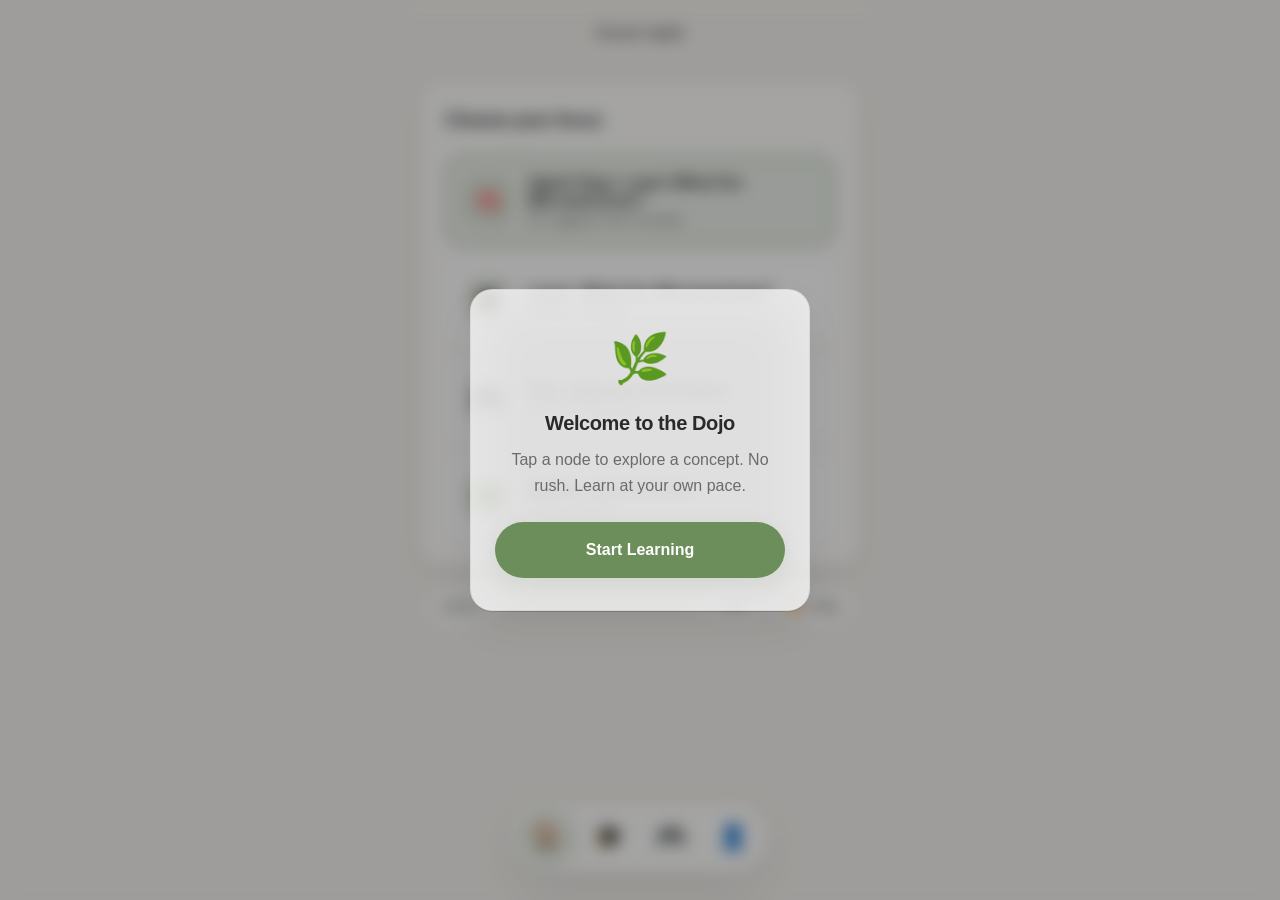
==== index.html @ 56d05c07 "feat: expand to 20 episodes with RL agent and phased UI - Add 11 new concepts (10-20): Event Sourcin" ====
<!DOCTYPE html>
<html lang="en">
<head>
  <meta charset="UTF-8">
  <meta name="viewport" content="width=device-width, initial-scale=1.0, maximum-scale=1.0, user-scalable=no">
  <meta name="theme-color" content="#6B8E5A">
  <meta name="apple-mobile-web-app-capable" content="yes">
  <meta name="apple-mobile-web-app-status-bar-style" content="default">
  <title>Microservices Dojo</title>
  <link rel="manifest" href="manifest.json">
  <link rel="apple-touch-icon" href="images/icon-192.png">
  <link rel="stylesheet" href="styles.css">
</head>
<body>
  <div class="app-shell">
    <div class="bg-layer"></div>

    <!-- CELEBRATION OVERLAY -->
    <div class="celebration-layer" id="celebrationLayer">
      <div class="bloom-ring"></div>
      <svg class="checkmark-svg" viewBox="0 0 100 100">
        <circle class="checkmark-circle" cx="50" cy="50" r="44" fill="none" stroke="var(--accent)" stroke-width="4"/>
        <path class="checkmark-path" d="M28 52 L42 66 L72 36" fill="none" stroke="var(--accent)" stroke-width="5" stroke-linecap="round" stroke-linejoin="round"/>
      </svg>
    </div>

    <!-- INSTALL BANNER -->
    <div class="install-banner hidden" id="installBanner">
      <span>Add to home screen for offline access</span>
      <button class="install-btn" onclick="installPWA()">Install</button>
      <button class="install-dismiss" onclick="dismissInstall()">✕</button>
    </div>

    <header class="app-header">
      <h1 id="greeting">Good morning</h1>
    </header>

    <!-- HOME -->
    <main class="app-main active" id="homeSection">
      <div class="center-card glass-card" style="margin-top: 1rem;">
        <h2 class="card-heading">Choose your focus</h2>
        <div class="mission-list" id="homeMissions">
          <!-- populated by renderHome() -->
        </div>
      </div>
      <div class="home-stats">
        <span class="stat-pill" id="homeLevel">Level 1</span>
        <div class="xp-bar-thin">
          <div class="xp-fill" id="homeXpFill" style="width:0%"></div>
        </div>
        <span class="stat-pill" id="homeXpText">0 XP</span>
        <span class="stat-pill" id="homeStreak"></span>
      </div>
    </main>

    <!-- LEARN -->
    <main class="app-main" id="learnSection">
      <h2 class="section-title">Your Journey</h2>
      <input type="text" class="search-input" id="conceptSearch" placeholder="Search concepts..." oninput="filterSkillPath(this.value)">
      <div id="skillPathPhases"></div>
      <div class="cozy-hint" id="learnHint">Tap a node to explore. No rush.</div>
    </main>

    <!-- PLAY -->
    <main class="app-main" id="playSection">
      <h2 class="section-title">Challenges</h2>
      <div class="progress-card glass-card" id="challengeProgress"></div>
      <div class="challenge-list" id="challengeList"></div>
    </main>

    <!-- FLOATING DOCK -->
    <nav class="floating-dock" id="floatingDock" aria-label="Navigation">
      <button class="dock-item active" data-section="home" aria-label="Home">
        <span class="dock-icon">🏠</span>
      </button>
      <button class="dock-item" data-section="learn" aria-label="Learn">
        <span class="dock-icon">🎓</span>
      </button>
      <button class="dock-item" data-section="play" aria-label="Play">
        <span class="dock-icon">🎮</span>
      </button>
      <button class="dock-item" data-section="profile" aria-label="Profile">
        <span class="dock-icon">👤</span>
      </button>
    </nav>

    <!-- MODAL OVERLAY -->
    <div class="modal-overlay" id="modalOverlay"></div>

    <!-- PROFILE MODAL -->
    <div class="modal profile-modal" id="profileModal">
      <div class="modal-handle"></div>
      <div class="modal-body">
        <div class="profile-header">
          <div class="level-circle" id="profileLevel">1</div>
          <div class="level-label">Apprentice</div>
          <button class="info-btn" onclick="toggleBuildInfo()" aria-label="Build info">?</button>
        </div>
        <div class="build-info hidden" id="buildInfo">
          <div class="build-row"><span>Build</span><span id="buildSha">—</span></div>
          <div class="build-row"><span>Updated</span><span id="buildDate">—</span></div>
          <button class="build-refresh" onclick="fetchBuildInfo(true)">↻ Refresh</button>
        </div>
        <div class="xp-block">
          <div class="xp-header">
            <span>Next level</span>
            <span id="profileXpText">0 / 500 XP</span>
          </div>
          <div class="xp-bar">
            <div class="xp-fill" id="profileXpFill" style="width:0%"></div>
          </div>
        </div>
        <div class="badges-grid" id="profileBadges"></div>
        <div class="stats-card glass-card" id="statsCard"></div>
        <button class="btn btn-primary" onclick="openReflection()">🌿 Reflect</button>
        <div class="settings-block">
          <button class="setting-row" onclick="toggleTheme()">
            <span>Theme</span>
            <span class="setting-value" id="themeLabel">Auto</span>
          </button>
          <button class="setting-row" onclick="toggleSound()">
            <span>Sound</span>
            <span class="setting-value" id="soundLabel">Off</span>
          </button>
          <button class="setting-row" onclick="toggleNotifications()">
            <span>Reminders</span>
            <span class="setting-value" id="notifLabel">Off</span>
          </button>
          <button class="setting-row" onclick="exportData()">
            <span>Export Data</span>
            <span class="setting-value">↗</span>
          </button>
          <label class="setting-row" style="position:relative;cursor:pointer;">
            <span>Import Data</span>
            <span class="setting-value">↩</span>
            <input type="file" id="importFile" accept=".json" style="position:absolute;inset:0;opacity:0;cursor:pointer;" onchange="importData(this)">
          </label>
          <button class="setting-row" onclick="exportReflections()">
            <span>Export Journal</span>
            <span class="setting-value">📝</span>
          </button>
          <button class="setting-row" onclick="updateApp()">
            <span>Update App</span>
            <span class="setting-value" id="updateLabel">↻</span>
          </button>
          <button class="setting-row danger" onclick="resetData()">
            <span>Reset Progress</span>
            <span class="setting-value">↺</span>
          </button>
        </div>
        <div style="margin-top:1.25rem;">
          <div style="font-size:0.8125rem;font-weight:700;color:var(--text-dim);text-transform:uppercase;letter-spacing:0.06em;margin-bottom:0.625rem;">Bookmarks</div>
          <div id="profileBookmarks"></div>
        </div>
        <div style="margin-top:1.25rem;">
          <div style="font-size:0.8125rem;font-weight:700;color:var(--text-dim);text-transform:uppercase;letter-spacing:0.06em;margin-bottom:0.625rem;">Journal</div>
          <div id="profileReflections"></div>
        </div>
      </div>
      <div class="modal-footer">
        <button class="btn btn-secondary" onclick="closeModal()">Done</button>
      </div>
    </div>

    <!-- CONCEPT MODAL -->
    <div class="modal concept-modal" id="conceptModal">
      <div class="modal-handle"></div>
      <div class="modal-body" id="conceptBody"></div>
      <div class="modal-footer" id="conceptFooter">
        <button class="btn btn-secondary" onclick="closeModal()">Dismiss</button>
      </div>
    </div>

    <!-- QUIZ MODAL -->
    <div class="modal quiz-modal" id="quizModal">
      <div class="modal-handle"></div>
      <div class="modal-body" id="quizBody"></div>
      <div class="modal-footer" id="quizFooter">
        <button class="btn btn-secondary" onclick="closeModal()">Dismiss</button>
      </div>
    </div>

    <!-- RESOURCES MODAL -->
    <div class="modal resources-modal" id="resourcesModal">
      <div class="modal-handle"></div>
      <div class="modal-body" id="resourcesBody"></div>
      <div class="modal-footer">
        <button class="btn btn-secondary" onclick="closeModal()">Done</button>
      </div>
    </div>

    <!-- CHALLENGE MODAL -->
    <div class="modal challenge-modal" id="challengeModal">
      <div class="modal-handle"></div>
      <div class="modal-body" id="challengeBody"></div>
      <div class="modal-footer" id="challengeFooter">
        <button class="btn btn-secondary" onclick="closeModal()">Dismiss</button>
      </div>
    </div>

    <!-- REFLECTION MODAL -->
    <div class="modal reflection-modal" id="reflectionModal">
      <div class="modal-handle"></div>
      <div class="modal-body">
        <h3 class="modal-title">How do you feel?</h3>
        <div class="mood-row">
          <button class="mood-btn" data-mood="calm" onclick="pickMood('calm')">😌</button>
          <button class="mood-btn" data-mood="okay" onclick="pickMood('okay')">😐</button>
          <button class="mood-btn" data-mood="tired" onclick="pickMood('tired')">😮‍💨</button>
        </div>
        <h3 class="modal-title" style="margin-top:1.5rem">Pick a prompt</h3>
        <div class="prompt-list">
          <button class="prompt-card" onclick="pickPrompt(0)">I learned...</button>
          <button class="prompt-card" onclick="pickPrompt(1)">I'm stuck on...</button>
          <button class="prompt-card" onclick="pickPrompt(2)">I want to try...</button>
        </div>
        <div class="reflection-input hidden" id="reflectionInputArea">
          <div class="prompt-label" id="reflectionPromptLabel">I learned...</div>
          <textarea class="form-textarea" id="reflectionText" placeholder="Start typing..."></textarea>
        </div>
      </div>
      <div class="modal-footer">
        <button class="btn btn-primary" onclick="saveReflection()">Save</button>
        <button class="btn btn-secondary" onclick="closeModal()">Close</button>
      </div>
    </div>

    <!-- ONBOARDING OVERLAY -->
    <div class="onboarding-overlay hidden" id="onboardingOverlay">
      <div class="onboarding-card">
        <div class="onboarding-emoji">🌿</div>
        <h2 class="onboarding-title">Welcome to the Dojo</h2>
        <p class="onboarding-text">Tap a node to explore a concept. No rush. Learn at your own pace.</p>
        <button class="btn btn-primary" onclick="dismissOnboarding()">Start Learning</button>
      </div>
    </div>

    <div id="toastContainer"></div>
  </div>

  <script src="app.js"></script>
</body>
</html>
---- styles.css ----
/* ============================================
   MICROSERVICES DOJO — Cozy Glass System
   Dark · Light · Calm · Thumb-friendly
   ============================================ */

:root {
  --radius-sm: 10px;
  --radius-md: 14px;
  --radius-lg: 18px;
  --radius-xl: 22px;
  --radius-pill: 100px;

  --space-xs: 0.25rem;
  --space-sm: 0.5rem;
  --space-md: 1rem;
  --space-lg: 1.5rem;
  --space-xl: 2rem;

  /* Light Mode */
  --bg-deep: #F5F2EE;
  --bg-glass: rgba(255,255,255,0.78);
  --border-glass: rgba(0,0,0,0.06);
  --text: #2A2A2A;
  --text-dim: #6B6B6B;
  --text-tertiary: #A0A0A0;
  --text-inverse: #FFFFFF;
  --accent: #6B8E5A;
  --accent-glow: rgba(107,142,90,0.14);
  --accent-light: #8CAB7A;
  --success: #5A9A7A;
  --error: #C2706A;
  --warning: #C9A35A;
  --info: #5A8A9A;
  --code-bg: #F0EDE8;
  --code-text: #2A2A2A;

  --shadow-sm: 0 2px 8px rgba(0,0,0,0.04);
  --shadow-md: 0 8px 24px rgba(0,0,0,0.06);
  --shadow-lg: 0 16px 48px rgba(0,0,0,0.08);
  --shadow-accent: 0 4px 20px rgba(107,142,90,0.12);
}

body.dark {
  --bg-deep: #12141A;
  --bg-glass: rgba(28,32,40,0.78);
  --border-glass: rgba(255,255,255,0.08);
  --text: #E8E6E3;
  --text-dim: #8A8F9A;
  --text-tertiary: #4A4F5A;
  --text-inverse: #12141A;
  --accent: #8CAB7A;
  --accent-glow: rgba(140,171,122,0.14);
  --accent-light: #A5C494;
  --success: #7AB89A;
  --error: #D48882;
  --warning: #D4B872;
  --info: #7A9AA8;
  --code-bg: #1A1C22;
  --code-text: #C8CCD4;

  --shadow-sm: 0 2px 8px rgba(0,0,0,0.25);
  --shadow-md: 0 8px 24px rgba(0,0,0,0.35);
  --shadow-lg: 0 16px 48px rgba(0,0,0,0.45);
  --shadow-accent: 0 4px 20px rgba(140,171,122,0.10);
}

/* ============================================
   RESET & BASE
   ============================================ */
* {
  margin: 0;
  padding: 0;
  box-sizing: border-box;
  -webkit-tap-highlight-color: transparent;
}

html, body {
  font-family: -apple-system, BlinkMacSystemFont, 'Segoe UI', Roboto, 'Helvetica Neue', sans-serif;
  background: var(--bg-deep);
  color: var(--text);
  font-size: 16px;
  line-height: 1.55;
  min-height: 100vh;
  -webkit-font-smoothing: antialiased;
  overflow-x: hidden;
}

/* ============================================
   BACKGROUND
   ============================================ */
.bg-layer {
  position: fixed;
  inset: 0;
  z-index: -1;
  background: var(--bg-deep);
}

.bg-layer::before {
  content: '';
  position: absolute;
  inset: 0;
  background:
    radial-gradient(ellipse at 20% 10%, var(--accent-glow) 0%, transparent 55%),
    radial-gradient(ellipse at 80% 90%, rgba(90,110,160,0.04) 0%, transparent 50%);
}

/* ============================================
   APP SHELL
   ============================================ */
.app-shell {
  position: relative;
  min-height: 100vh;
  max-width: 480px;
  margin: 0 auto;
}

/* ============================================
   HEADER
   ============================================ */
.app-header {
  position: sticky;
  top: 0;
  z-index: 50;
  padding: 1.25rem;
  text-align: center;
  background: linear-gradient(to bottom, var(--bg-deep), transparent);
  pointer-events: none;
}

.app-header h1 {
  font-size: 1.0625rem;
  font-weight: 700;
  color: var(--text-dim);
  letter-spacing: -0.01em;
}

/* ============================================
   SECTIONS
   ============================================ */
.app-main {
  display: none;
  padding: 0 1.25rem 120px;
}

.app-main.active {
  display: block;
  animation: fadeIn 0.2s ease;
}

@keyframes fadeIn {
  from { opacity: 0; transform: translateY(4px); }
  to   { opacity: 1; transform: translateY(0); }
}

.section-title {
  font-size: 1.25rem;
  font-weight: 800;
  margin-bottom: 1.25rem;
  color: var(--text);
  letter-spacing: -0.02em;
}

.cozy-hint {
  text-align: center;
  color: var(--text-dim);
  font-size: 0.9375rem;
  margin-top: 1.5rem;
  padding: 1.25rem;
  background: var(--bg-glass);
  backdrop-filter: blur(12px);
  border: 1px solid var(--border-glass);
  border-radius: var(--radius-xl);
}

/* ============================================
   GLASS CARDS
   ============================================ */
.glass-card {
  background: var(--bg-glass);
  backdrop-filter: blur(24px);
  -webkit-backdrop-filter: blur(24px);
  border: 1px solid var(--border-glass);
  border-radius: var(--radius-xl);
  box-shadow: var(--shadow-md);
  padding: 1.5rem;
}

.card-heading {
  font-size: 1.125rem;
  font-weight: 800;
  margin-bottom: 1.25rem;
  color: var(--text);
  letter-spacing: -0.02em;
}

/* ============================================
   HOME
   ============================================ */
.center-card {
  max-width: 100%;
}

.mission-list {
  display: flex;
  flex-direction: column;
  gap: 0.75rem;
}

.mission-card {
  display: flex;
  align-items: center;
  gap: 1rem;
  width: 100%;
  padding: 1.125rem;
  border-radius: var(--radius-lg);
  border: 1px solid var(--border-glass);
  background: var(--bg-glass);
  backdrop-filter: blur(12px);
  cursor: pointer;
  text-align: left;
  color: inherit;
  font-family: inherit;
  font-size: inherit;
  transition: all 0.2s ease;
}

.mission-card:active {
  transform: scale(0.98);
  border-color: var(--accent);
  background: var(--accent-glow);
}

.mission-icon {
  width: 48px;
  height: 48px;
  border-radius: var(--radius-md);
  background: var(--accent-glow);
  display: flex;
  align-items: center;
  justify-content: center;
  font-size: 1.5rem;
  flex-shrink: 0;
}

.mission-title {
  font-weight: 700;
  font-size: 1rem;
  margin-bottom: 0.125rem;
}

.mission-meta {
  font-size: 0.8125rem;
  color: var(--text-dim);
  font-weight: 500;
}

.home-stats {
  display: flex;
  align-items: center;
  gap: 0.75rem;
  margin-top: 1.5rem;
  padding: 0 0.5rem;
}

.stat-pill {
  font-size: 0.8125rem;
  font-weight: 700;
  color: var(--text-dim);
  background: var(--bg-glass);
  backdrop-filter: blur(12px);
  border: 1px solid var(--border-glass);
  padding: 0.375rem 0.75rem;
  border-radius: var(--radius-pill);
  white-space: nowrap;
}

.xp-bar-thin {
  flex: 1;
  height: 6px;
  background: var(--border-glass);
  border-radius: var(--radius-pill);
  overflow: hidden;
}

.xp-fill {
  height: 100%;
  background: linear-gradient(90deg, var(--accent), var(--accent-light));
  border-radius: var(--radius-pill);
  transition: width 0.6s cubic-bezier(0.22, 1, 0.36, 1);
}

/* ============================================
   SKILL PATH
   ============================================ */
.skill-path {
  display: flex;
  align-items: center;
  gap: 0;
  overflow-x: auto;
  padding: 0.5rem 0.25rem 1.5rem;
  scroll-snap-type: x mandatory;
  -webkit-overflow-scrolling: touch;
  scrollbar-width: none;
}

.skill-path::-webkit-scrollbar { display: none; }

.skill-node {
  flex-shrink: 0;
  display: flex;
  flex-direction: column;
  align-items: center;
  gap: 0.375rem;
  scroll-snap-align: center;
  padding: 0.25rem;
  background: transparent;
  border: none;
  color: inherit;
  font-family: inherit;
  cursor: pointer;
  opacity: 0.35;
  transition: opacity 0.3s ease;
}

.skill-node:disabled { cursor: default; }

.node-done { opacity: 1; }
.node-current { opacity: 1; }

.node-circle {
  width: 52px;
  height: 52px;
  border-radius: 50%;
  display: flex;
  align-items: center;
  justify-content: center;
  font-size: 1.25rem;
  background: var(--bg-glass);
  border: 2px solid var(--border-glass);
  transition: all 0.3s ease;
}

.node-current .node-circle {
  border-color: var(--accent);
  box-shadow: 0 0 0 4px var(--accent-glow), var(--shadow-accent);
}

.node-done .node-circle {
  background: var(--accent);
  border-color: var(--accent);
  color: var(--text-inverse);
}

.node-name {
  font-size: 0.6875rem;
  font-weight: 700;
  color: var(--text-dim);
  text-align: center;
  max-width: 60px;
  line-height: 1.2;
}

.connector {
  width: 18px;
  height: 2px;
  background: var(--border-glass);
  flex-shrink: 0;
  transition: background 0.3s ease;
}

.connector.done { background: var(--accent); }

/* ============================================
   CHALLENGE LIST
   ============================================ */
.challenge-list {
  display: flex;
  flex-direction: column;
  gap: 0.875rem;
}

.challenge-card {
  width: 100%;
  padding: 1.25rem;
  background: var(--bg-glass);
  backdrop-filter: blur(20px);
  border: 1px solid var(--border-glass);
  border-radius: var(--radius-xl);
  text-align: left;
  color: inherit;
  font-family: inherit;
  font-size: inherit;
  cursor: pointer;
  transition: all 0.2s ease;
}

.challenge-card:active {
  transform: scale(0.98);
  border-color: var(--accent);
}

.challenge-difficulty {
  display: inline-flex;
  align-items: center;
  gap: 0.375rem;
  font-size: 0.75rem;
  font-weight: 700;
  text-transform: uppercase;
  letter-spacing: 0.06em;
  margin-bottom: 0.5rem;
}

.difficulty-easy { color: var(--success); }
.difficulty-medium { color: var(--warning); }
.difficulty-hard { color: var(--error); }

.challenge-title {
  font-size: 1.0625rem;
  font-weight: 800;
  margin-bottom: 0.375rem;
  letter-spacing: -0.01em;
}

.challenge-desc {
  font-size: 0.9375rem;
  color: var(--text-dim);
  line-height: 1.5;
}

/* ============================================
   FLOATING DOCK
   ============================================ */
.floating-dock {
  position: fixed;
  bottom: 28px;
  left: 50%;
  transform: translateX(-50%);
  display: flex;
  gap: 0.375rem;
  background: var(--bg-glass);
  backdrop-filter: blur(24px);
  -webkit-backdrop-filter: blur(24px);
  border: 1px solid var(--border-glass);
  border-radius: var(--radius-pill);
  padding: 0.375rem;
  box-shadow: var(--shadow-lg);
  z-index: 100;
}

.dock-item {
  width: 56px;
  height: 56px;
  border-radius: 50%;
  display: flex;
  align-items: center;
  justify-content: center;
  background: transparent;
  border: none;
  color: var(--text-tertiary);
  cursor: pointer;
  transition: all 0.25s cubic-bezier(0.22, 1, 0.36, 1);
}

.dock-icon { font-size: 1.5rem; }

.dock-item:active { transform: scale(0.88); }

.dock-item.active {
  background: var(--accent-glow);
  color: var(--accent);
  box-shadow: var(--shadow-accent);
}

/* ============================================
   MODALS
   ============================================ */
.modal-overlay {
  position: fixed;
  inset: 0;
  background: rgba(0,0,0,0.28);
  backdrop-filter: blur(6px);
  -webkit-backdrop-filter: blur(6px);
  z-index: 200;
  opacity: 0;
  pointer-events: none;
  transition: opacity 0.25s ease;
}

.modal-overlay.open {
  opacity: 1;
  pointer-events: auto;
}

.modal {
  position: fixed;
  top: 50%;
  left: 50%;
  transform: translate(-50%, -50%) scale(0.96);
  width: calc(100% - 2.5rem);
  max-width: 420px;
  max-height: 88vh;
  background: var(--bg-glass);
  backdrop-filter: blur(32px);
  -webkit-backdrop-filter: blur(32px);
  border: 1px solid var(--border-glass);
  border-radius: var(--radius-xl);
  box-shadow: var(--shadow-lg);
  z-index: 210;
  opacity: 0;
  pointer-events: none;
  transition: all 0.3s cubic-bezier(0.22, 1, 0.36, 1);
  display: flex;
  flex-direction: column;
  overflow: hidden;
}

.modal.open {
  opacity: 1;
  pointer-events: auto;
  transform: translate(-50%, -50%) scale(1);
}

.modal-handle {
  width: 36px;
  height: 4px;
  background: var(--text-tertiary);
  border-radius: 2px;
  margin: 0.625rem auto;
  opacity: 0.45;
  flex-shrink: 0;
}

.modal-body {
  overflow-y: auto;
  padding: 0.5rem 1.25rem 1rem;
  flex: 1;
  -webkit-overflow-scrolling: touch;
}

.modal-footer {
  padding: 0.75rem 1.25rem 1.25rem;
  border-top: 1px solid var(--border-glass);
  display: flex;
  flex-direction: column;
  gap: 0.5rem;
}

.modal-title {
  font-size: 1.0625rem;
  font-weight: 800;
  text-align: center;
  color: var(--text);
  margin-bottom: 0.5rem;
}

/* ============================================
   PROFILE MODAL
   ============================================ */
.profile-header {
  text-align: center;
  margin-bottom: 1.25rem;
}

.level-circle {
  width: 76px;
  height: 76px;
  border-radius: 50%;
  background: var(--accent-glow);
  border: 2px solid var(--accent);
  display: flex;
  align-items: center;
  justify-content: center;
  font-size: 1.75rem;
  font-weight: 800;
  color: var(--accent);
  margin: 0 auto 0.375rem;
}

.level-label {
  font-size: 0.875rem;
  font-weight: 600;
  color: var(--text-dim);
}

.xp-block { margin-bottom: 1.25rem; }

.xp-header {
  display: flex;
  justify-content: space-between;
  font-size: 0.8125rem;
  font-weight: 700;
  color: var(--text-dim);
  margin-bottom: 0.375rem;
}

.xp-bar {
  width: 100%;
  height: 10px;
  background: var(--border-glass);
  border-radius: var(--radius-pill);
  overflow: hidden;
}

.badges-grid {
  display: grid;
  grid-template-columns: repeat(4, 1fr);
  gap: 0.875rem;
  margin-bottom: 1.25rem;
}

.badge-cell {
  display: flex;
  flex-direction: column;
  align-items: center;
  text-align: center;
  opacity: 0.35;
  transition: opacity 0.3s ease;
}

.badge-cell.earned { opacity: 1; }

.badge-icon {
  width: 48px;
  height: 48px;
  border-radius: var(--radius-md);
  background: var(--bg-glass);
  border: 1px solid var(--border-glass);
  display: flex;
  align-items: center;
  justify-content: center;
  font-size: 1.25rem;
  margin-bottom: 0.375rem;
}

.badge-cell.earned .badge-icon {
  background: var(--accent-glow);
  border-color: var(--accent);
}

.badge-name {
  font-size: 0.6875rem;
  font-weight: 700;
  color: var(--text-dim);
  line-height: 1.2;
}

.settings-block { margin-top: 1rem; }

.setting-row {
  display: flex;
  justify-content: space-between;
  align-items: center;
  width: 100%;
  padding: 0.875rem 1rem;
  background: transparent;
  border: 1px solid var(--border-glass);
  border-radius: var(--radius-lg);
  margin-bottom: 0.625rem;
  font-size: 0.9375rem;
  font-weight: 600;
  color: var(--text);
  font-family: inherit;
  cursor: pointer;
  transition: all 0.15s ease;
}

.setting-row:active {
  background: var(--accent-glow);
}

.setting-row.danger { color: var(--error); }

.setting-value {
  color: var(--text-dim);
  font-weight: 700;
}

/* ============================================
   CONCEPT & CHALLENGE MODAL CONTENT
   ============================================ */
.concept-number {
  display: inline-flex;
  align-items: center;
  justify-content: center;
  width: 32px;
  height: 32px;
  background: var(--accent-glow);
  color: var(--accent);
  border-radius: var(--radius-md);
  font-size: 0.875rem;
  font-weight: 800;
  margin-bottom: 0.75rem;
}

.concept-title, .challenge-title {
  font-size: 1.125rem;
  font-weight: 800;
  margin-bottom: 0.75rem;
  letter-spacing: -0.02em;
}

.cozy-text {
  font-size: 1rem;
  color: var(--text-dim);
  line-height: 1.65;
  margin-bottom: 1rem;
}

.diagram-box {
  background: var(--bg-glass);
  backdrop-filter: blur(12px);
  border: 1px solid var(--border-glass);
  border-radius: var(--radius-lg);
  padding: 1rem;
  margin-bottom: 1rem;
}

.quiz-question {
  font-weight: 700;
  font-size: 1rem;
  margin-bottom: 1rem;
  color: var(--text);
}

.quiz-option {
  width: 100%;
  padding: 1rem;
  margin-bottom: 0.625rem;
  background: var(--bg-glass);
  border: 2px solid var(--border-glass);
  border-radius: var(--radius-lg);
  text-align: left;
  font-size: 0.9375rem;
  color: var(--text);
  font-family: inherit;
  cursor: pointer;
  transition: all 0.15s ease;
}

.quiz-option:active {
  border-color: var(--accent);
  background: var(--accent-glow);
}

.quiz-option.correct {
  border-color: var(--success);
  background: rgba(90,154,122,0.10);
}

.quiz-option.wrong {
  border-color: var(--error);
  background: rgba(194,112,106,0.10);
}

.code-toggle {
  width: 100%;
  padding: 0.75rem;
  background: var(--bg-glass);
  border: 1px solid var(--border-glass);
  border-radius: var(--radius-pill);
  color: var(--text-dim);
  font-size: 0.875rem;
  font-weight: 700;
  font-family: inherit;
  cursor: pointer;
  margin: 0.75rem 0;
  transition: all 0.2s ease;
}

.code-toggle:active {
  background: var(--accent-glow);
  color: var(--accent);
}

.code-block {
  display: none;
  background: var(--code-bg);
  color: var(--code-text);
  border-radius: var(--radius-lg);
  padding: 1rem;
  font-family: 'SF Mono', Monaco, 'Cascadia Code', monospace;
  font-size: 0.8125rem;
  line-height: 1.6;
  overflow-x: auto;
  margin-bottom: 1rem;
}

.code-block.visible { display: block; }

/* ============================================
   REFLECTION MODAL
   ============================================ */
.mood-row {
  display: flex;
  justify-content: center;
  gap: 1rem;
  margin: 0.75rem 0 1rem;
}

.mood-btn {
  width: 64px;
  height: 64px;
  border-radius: 50%;
  border: 2px solid var(--border-glass);
  background: var(--bg-glass);
  font-size: 1.75rem;
  cursor: pointer;
  transition: all 0.2s ease;
}

.mood-btn:active { transform: scale(0.92); }

.mood-btn.selected {
  border-color: var(--accent);
  background: var(--accent-glow);
  transform: scale(1.06);
}

.prompt-list {
  display: flex;
  flex-direction: column;
  gap: 0.625rem;
  margin-bottom: 1rem;
}

.prompt-card {
  width: 100%;
  padding: 0.875rem 1rem;
  background: var(--bg-glass);
  border: 1px solid var(--border-glass);
  border-radius: var(--radius-lg);
  font-size: 0.9375rem;
  font-weight: 700;
  color: var(--text);
  font-family: inherit;
  cursor: pointer;
  text-align: left;
  transition: all 0.15s ease;
}

.prompt-card:active,
.prompt-card.selected {
  border-color: var(--accent);
  background: var(--accent-glow);
}

.prompt-label {
  font-size: 0.8125rem;
  font-weight: 700;
  color: var(--accent);
  text-transform: uppercase;
  letter-spacing: 0.06em;
  margin-bottom: 0.5rem;
}

.form-textarea {
  width: 100%;
  min-height: 120px;
  padding: 1rem;
  border-radius: var(--radius-lg);
  border: 2px solid var(--border-glass);
  background: var(--bg-deep);
  color: var(--text);
  font-size: 1rem;
  font-family: inherit;
  line-height: 1.6;
  resize: vertical;
  transition: all 0.15s ease;
}

.form-textarea:focus {
  outline: none;
  border-color: var(--accent);
  box-shadow: 0 0 0 4px var(--accent-glow);
}

/* ============================================
   BUTTONS
   ============================================ */
.btn {
  display: inline-flex;
  align-items: center;
  justify-content: center;
  min-height: 56px;
  padding: 0 1.5rem;
  border-radius: var(--radius-pill);
  border: none;
  font-size: 1rem;
  font-weight: 700;
  cursor: pointer;
  transition: all 0.2s cubic-bezier(0.22, 1, 0.36, 1);
  width: 100%;
  text-decoration: none;
  color: inherit;
  font-family: inherit;
}

.btn:active { transform: scale(0.97); }

.btn-primary {
  background: var(--accent);
  color: var(--text-inverse);
  box-shadow: var(--shadow-accent);
}

.btn-primary:active { background: var(--accent-light); }

.btn-secondary {
  background: var(--bg-glass);
  color: var(--text);
  border: 1px solid var(--border-glass);
  backdrop-filter: blur(12px);
}

.btn-secondary:active { background: var(--accent-glow); }

.btn-small {
  min-height: 36px;
  padding: 0 0.875rem;
  font-size: 0.875rem;
  width: auto;
}

/* ============================================
    TOASTS
    ============================================ */
.toast {
  position: fixed;
  bottom: 108px;
  left: 50%;
  transform: translateX(-50%) translateY(12px);
  padding: 0.875rem 1.5rem;
  background: var(--bg-glass);
  backdrop-filter: blur(20px);
  -webkit-backdrop-filter: blur(20px);
  border: 1px solid var(--border-glass);
  border-radius: var(--radius-pill);
  color: var(--text);
  font-size: 0.875rem;
  font-weight: 700;
  box-shadow: var(--shadow-lg);
  z-index: 300;
  opacity: 0;
  pointer-events: none;
  transition: all 0.35s cubic-bezier(0.22, 1, 0.36, 1);
  white-space: nowrap;
}

.toast.show {
  opacity: 1;
  transform: translateX(-50%) translateY(0);
}

/* ============================================
    CELEBRATION
    ============================================ */
.celebration-layer {
  position: fixed;
  inset: 0;
  z-index: 250;
  display: flex;
  align-items: center;
  justify-content: center;
  pointer-events: none;
  opacity: 0;
}

.celebration-layer.active {
  opacity: 1;
  animation: celebrationFade 1.4s ease forwards;
}

@keyframes celebrationFade {
  0%   { opacity: 0; }
  15%  { opacity: 1; }
  70%  { opacity: 1; }
  100% { opacity: 0; }
}

.bloom-ring {
  position: absolute;
  width: 120px;
  height: 120px;
  border-radius: 50%;
  background: radial-gradient(circle, var(--accent-glow) 0%, transparent 70%);
  transform: scale(0.5);
  opacity: 0;
}

.celebration-layer.active .bloom-ring {
  animation: bloomExpand 1.2s cubic-bezier(0.22, 1, 0.36, 1) forwards;
}

@keyframes bloomExpand {
  0%   { transform: scale(0.5); opacity: 0; }
  30%  { transform: scale(1.8); opacity: 0.6; }
  100% { transform: scale(3.5); opacity: 0; }
}

.checkmark-svg {
  width: 80px;
  height: 80px;
  position: relative;
  z-index: 2;
}

.checkmark-circle {
  stroke-dasharray: 276;
  stroke-dashoffset: 276;
}

.celebration-layer.active .checkmark-circle {
  animation: drawCircle 0.5s ease 0.15s forwards;
}

@keyframes drawCircle {
  to { stroke-dashoffset: 0; }
}

.checkmark-path {
  stroke-dasharray: 60;
  stroke-dashoffset: 60;
}

.celebration-layer.active .checkmark-path {
  animation: drawPath 0.4s ease 0.45s forwards;
}

@keyframes drawPath {
  to { stroke-dashoffset: 0; }
}

/* ============================================
    RESOURCES
    ============================================ */
.resource-list {
  display: flex;
  flex-direction: column;
  gap: 0.625rem;
}

.resource-item {
  display: flex;
  align-items: center;
  gap: 0.875rem;
  padding: 0.875rem 1rem;
  background: var(--bg-glass);
  border: 1px solid var(--border-glass);
  border-radius: var(--radius-lg);
  text-decoration: none;
  color: inherit;
  transition: all 0.15s ease;
}

.resource-item:active {
  border-color: var(--accent);
  background: var(--accent-glow);
  transform: scale(0.98);
}

.resource-icon {
  width: 40px;
  height: 40px;
  border-radius: var(--radius-md);
  background: var(--accent-glow);
  display: flex;
  align-items: center;
  justify-content: center;
  font-size: 1.25rem;
  flex-shrink: 0;
}

.resource-info {
  flex: 1;
  min-width: 0;
}

.resource-title {
  font-weight: 700;
  font-size: 0.9375rem;
  margin-bottom: 0.125rem;
  white-space: nowrap;
  overflow: hidden;
  text-overflow: ellipsis;
}

.resource-type {
  font-size: 0.8125rem;
  color: var(--text-dim);
  text-transform: capitalize;
}

.resource-arrow {
  font-size: 1.125rem;
  color: var(--text-dim);
}

/* ============================================
    BOOKMARKS
    ============================================ */
.bookmark-btn {
  width: 40px;
  height: 40px;
  border-radius: 50%;
  border: 1px solid var(--border-glass);
  background: var(--bg-glass);
  color: var(--text-tertiary);
  font-size: 1.25rem;
  line-height: 1;
  cursor: pointer;
  display: flex;
  align-items: center;
  justify-content: center;
  flex-shrink: 0;
  transition: all 0.2s ease;
}

.bookmark-btn:active { transform: scale(0.9); }

.bookmark-btn.active {
  color: var(--warning);
  border-color: var(--warning);
  background: rgba(201, 163, 90, 0.10);
}

.bookmark-row {
  display: block;
  width: 100%;
  padding: 0.75rem 1rem;
  margin-bottom: 0.5rem;
  background: var(--bg-glass);
  border: 1px solid var(--border-glass);
  border-radius: var(--radius-lg);
  color: var(--text);
  font-size: 0.9375rem;
  font-weight: 600;
  text-align: left;
  font-family: inherit;
  cursor: pointer;
  transition: all 0.15s ease;
}

.bookmark-row:active {
  border-color: var(--accent);
  background: var(--accent-glow);
}

/* ============================================
    PROGRESS
    ============================================ */
.progress-card {
  padding: 1.25rem;
  margin-bottom: 1.25rem;
}

.progress-header {
  display: flex;
  justify-content: space-between;
  align-items: center;
  margin-bottom: 0.625rem;
}

.progress-title {
  font-size: 0.9375rem;
  font-weight: 700;
  color: var(--text);
}

.progress-count {
  font-size: 0.8125rem;
  font-weight: 700;
  color: var(--text-dim);
}

.progress-track {
  width: 100%;
  height: 8px;
  background: var(--border-glass);
  border-radius: var(--radius-pill);
  overflow: hidden;
}

.progress-fill {
  height: 100%;
  background: linear-gradient(90deg, var(--accent), var(--accent-light));
  border-radius: var(--radius-pill);
  transition: width 0.6s cubic-bezier(0.22, 1, 0.36, 1);
}

/* ============================================
    BUILD INFO
    ============================================ */
.info-btn {
  width: 24px;
  height: 24px;
  border-radius: 50%;
  border: 1.5px solid var(--text-tertiary);
  background: transparent;
  color: var(--text-tertiary);
  font-size: 0.75rem;
  font-weight: 800;
  cursor: pointer;
  display: flex;
  align-items: center;
  justify-content: center;
  margin-top: 0.5rem;
  transition: all 0.2s ease;
}

.info-btn:active {
  transform: scale(0.9);
  border-color: var(--accent);
  color: var(--accent);
}

.build-info {
  background: var(--bg-glass);
  border: 1px solid var(--border-glass);
  border-radius: var(--radius-lg);
  padding: 0.875rem 1rem;
  margin-bottom: 1rem;
  animation: fadeInUp 0.25s ease;
}

.build-row {
  display: flex;
  justify-content: space-between;
  font-size: 0.8125rem;
  padding: 0.375rem 0;
  border-bottom: 1px solid var(--border-glass);
}

.build-row:last-child {
  border-bottom: none;
}

.build-row span:first-child {
  color: var(--text-dim);
  font-weight: 600;
}

.build-row span:last-child {
  color: var(--text);
  font-weight: 700;
  font-family: 'SF Mono', Monaco, monospace;
  font-size: 0.75rem;
}

.build-refresh {
  width: 100%;
  margin-top: 0.5rem;
  padding: 0.5rem;
  background: transparent;
  border: 1px solid var(--border-glass);
  border-radius: var(--radius-md);
  color: var(--text-dim);
  font-size: 0.8125rem;
  font-weight: 700;
  font-family: inherit;
  cursor: pointer;
  transition: all 0.15s ease;
}

.build-refresh:active {
  background: var(--accent-glow);
  color: var(--accent);
  border-color: var(--accent);
}

/* ============================================
    SEARCH
    ============================================ */
.search-input {
  width: 100%;
  padding: 0.875rem 1rem;
  margin-bottom: 1rem;
  border-radius: var(--radius-pill);
  border: 1px solid var(--border-glass);
  background: var(--bg-glass);
  backdrop-filter: blur(12px);
  color: var(--text);
  font-size: 1rem;
  font-family: inherit;
  transition: all 0.2s ease;
}

.search-input:focus {
  outline: none;
  border-color: var(--accent);
  box-shadow: 0 0 0 4px var(--accent-glow);
}

.search-input::placeholder {
  color: var(--text-tertiary);
}

/* ============================================
    ONBOARDING
    ============================================ */
.onboarding-overlay {
  position: fixed;
  inset: 0;
  z-index: 300;
  background: rgba(0, 0, 0, 0.35);
  backdrop-filter: blur(8px);
  -webkit-backdrop-filter: blur(8px);
  display: flex;
  align-items: center;
  justify-content: center;
  padding: 1.5rem;
  opacity: 0;
  pointer-events: none;
  transition: opacity 0.4s ease;
}

.onboarding-overlay:not(.hidden) {
  opacity: 1;
  pointer-events: auto;
}

.onboarding-card {
  background: var(--bg-glass);
  backdrop-filter: blur(32px);
  -webkit-backdrop-filter: blur(32px);
  border: 1px solid var(--border-glass);
  border-radius: var(--radius-xl);
  padding: 2rem 1.5rem;
  max-width: 340px;
  width: 100%;
  text-align: center;
  box-shadow: var(--shadow-lg);
  animation: fadeInUp 0.4s var(--ease-smooth);
}

.onboarding-emoji {
  font-size: 3rem;
  margin-bottom: 0.75rem;
}

.onboarding-title {
  font-size: 1.25rem;
  font-weight: 800;
  margin-bottom: 0.5rem;
  letter-spacing: -0.02em;
}

.onboarding-text {
  font-size: 1rem;
  color: var(--text-dim);
  line-height: 1.6;
  margin-bottom: 1.5rem;
}

/* ============================================
    REFLECTIONS LIST
    ============================================ */
.reflection-item {
  padding: 1rem 0;
  border-bottom: 1px solid var(--border-glass);
}

.reflection-item:last-child {
  border-bottom: none;
}

.reflection-date {
  font-size: 0.6875rem;
  font-weight: 700;
  color: var(--text-tertiary);
  text-transform: uppercase;
  letter-spacing: 0.06em;
  margin-bottom: 0.25rem;
}

.reflection-prompt {
  font-weight: 700;
  font-size: 0.9375rem;
  margin-bottom: 0.25rem;
  color: var(--text);
}

.reflection-text {
  font-size: 0.875rem;
  color: var(--text-dim);
  line-height: 1.5;
}

.reflection-mood {
  font-size: 1rem;
  margin-top: 0.25rem;
}

/* ============================================
    INSTALL BANNER
    ============================================ */
.install-banner {
  position: fixed;
  top: 0.75rem;
  left: 50%;
  transform: translateX(-50%);
  z-index: 150;
  background: var(--bg-glass);
  backdrop-filter: blur(20px);
  -webkit-backdrop-filter: blur(20px);
  border: 1px solid var(--border-glass);
  border-radius: var(--radius-pill);
  padding: 0.625rem 1rem;
  display: flex;
  align-items: center;
  gap: 0.75rem;
  font-size: 0.875rem;
  font-weight: 600;
  color: var(--text);
  box-shadow: var(--shadow-md);
  animation: fadeInUp 0.3s ease;
}

.install-btn {
  background: var(--accent);
  color: var(--text-inverse);
  border: none;
  padding: 0.375rem 1rem;
  border-radius: var(--radius-pill);
  font-size: 0.8125rem;
  font-weight: 700;
  cursor: pointer;
  transition: all 0.2s ease;
}

.install-btn:active { transform: scale(0.95); }

.install-dismiss {
  background: none;
  border: none;
  color: var(--text-dim);
  font-size: 1rem;
  cursor: pointer;
  padding: 0.25rem;
}

/* ============================================
    STATS CARD
    ============================================ */
.stats-card {
  padding: 1.25rem;
  margin-bottom: 1rem;
}

.stats-title {
  font-size: 0.8125rem;
  font-weight: 700;
  color: var(--text-dim);
  text-transform: uppercase;
  letter-spacing: 0.06em;
  margin-bottom: 0.75rem;
}

.stats-grid {
  display: grid;
  grid-template-columns: repeat(3, 1fr);
  gap: 0.875rem;
  text-align: center;
}

.stat-cell {
  padding: 0.625rem 0.25rem;
  background: var(--bg-glass);
  border: 1px solid var(--border-glass);
  border-radius: var(--radius-lg);
}

.stat-value {
  font-size: 1.25rem;
  font-weight: 800;
  color: var(--accent);
  line-height: 1;
}

.stat-label {
  font-size: 0.6875rem;
  font-weight: 700;
  color: var(--text-dim);
  margin-top: 0.25rem;
}

/* ============================================
    PHASED SKILL PATH
    ============================================ */
.phase-block {
  margin-bottom: 1.5rem;
  background: var(--bg-glass);
  backdrop-filter: blur(12px);
  border: 1px solid var(--border-glass);
  border-radius: var(--radius-xl);
  padding: 1rem 1.25rem;
  box-shadow: var(--shadow-sm);
}

.phase-header {
  display: flex;
  justify-content: space-between;
  align-items: center;
  margin-bottom: 0.5rem;
}

.phase-title {
  display: flex;
  align-items: center;
  gap: 0.5rem;
  font-size: 0.9375rem;
  font-weight: 800;
  color: var(--text);
}

.phase-icon {
  font-size: 1.125rem;
}

.phase-progress {
  font-size: 0.8125rem;
  font-weight: 700;
  color: var(--text-dim);
}

.phase-bar-wrap {
  width: 100%;
  height: 4px;
  background: var(--border-glass);
  border-radius: var(--radius-pill);
  overflow: hidden;
  margin-bottom: 1rem;
}

.phase-bar-fill {
  height: 100%;
  background: linear-gradient(90deg, var(--accent), var(--accent-light));
  border-radius: var(--radius-pill);
  transition: width 0.6s cubic-bezier(0.22, 1, 0.36, 1);
}

.phase-nodes {
  display: flex;
  align-items: center;
  gap: 0;
  overflow-x: auto;
  padding: 0.25rem 0.25rem 0.5rem;
  scroll-snap-type: x mandatory;
  -webkit-overflow-scrolling: touch;
  scrollbar-width: none;
}

.phase-nodes::-webkit-scrollbar { display: none; }

.phase-connector {
  width: 18px;
  height: 2px;
  background: var(--border-glass);
  flex-shrink: 0;
  transition: background 0.3s ease;
}

.phase-connector.done { background: var(--accent); }

.skill-path-line {
  fill: none;
  stroke: var(--border-glass);
  stroke-width: 2;
  stroke-linecap: round;
}

.skill-path-line.done {
  stroke: var(--accent);
  stroke-dasharray: 200;
  stroke-dashoffset: 0;
  animation: drawLine 0.8s ease forwards;
}

@keyframes drawLine {
  from { stroke-dashoffset: 200; }
}

/* ============================================
    UTILITIES
    ============================================ */
.hidden { display: none !important; }
.text-center { text-align: center; }

/* Scrollbar */
::-webkit-scrollbar { width: 4px; }
::-webkit-scrollbar-track { background: transparent; }
::-webkit-scrollbar-thumb { background: var(--border-glass); border-radius: var(--radius-pill); }

/* Reduced motion */
@media (prefers-reduced-motion: reduce) {
  *, *::before, *::after {
    animation-duration: 0.01ms !important;
    transition-duration: 0.01ms !important;
  }
}
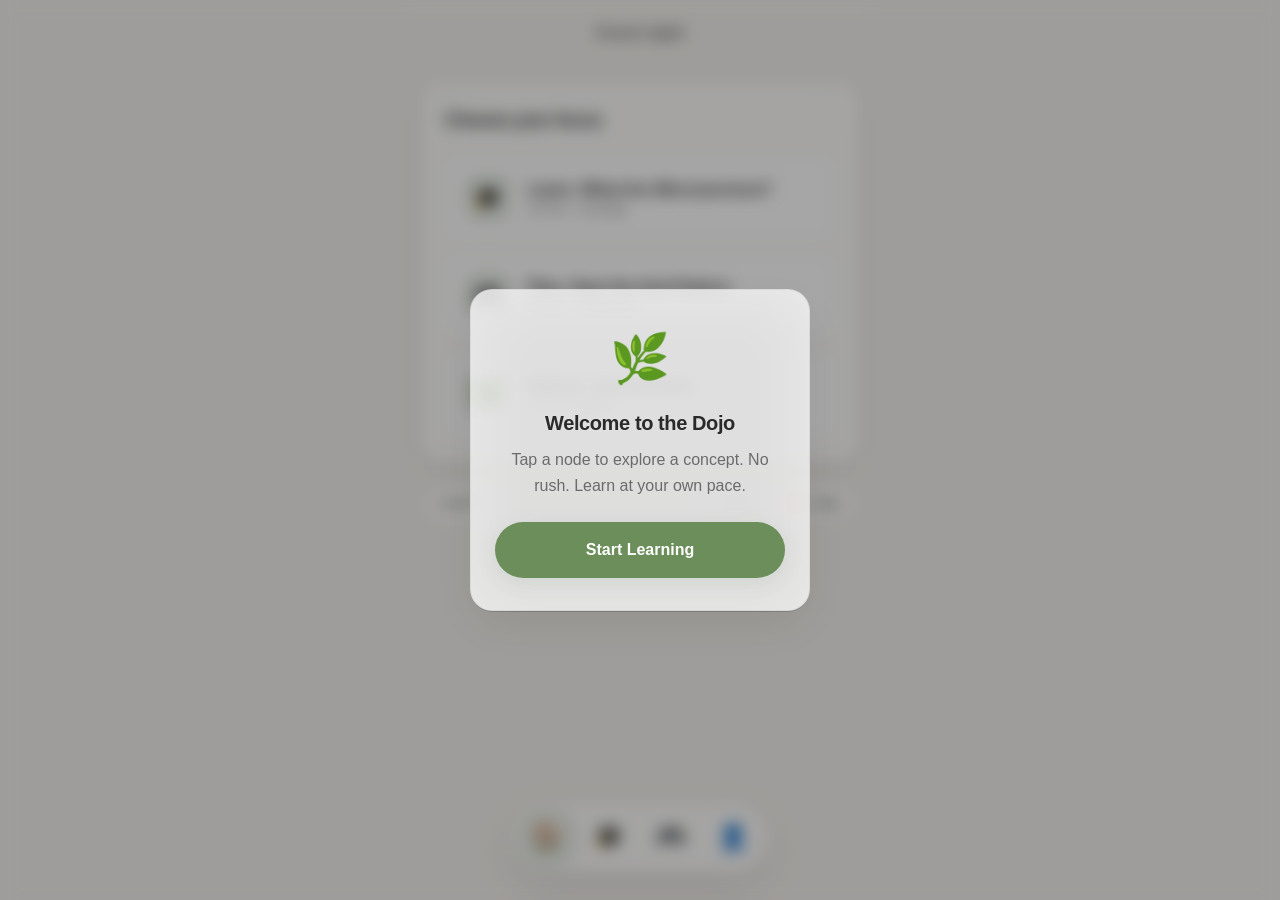
==== commit 5e4ac709: "feat: fix XP math, add RL brain heatmap, phase completion modal - Lower level threshold from 500 to " ====
--- a/index.html
+++ b/index.html
@@ -104,13 +104,17 @@
         <div class="xp-block">
           <div class="xp-header">
             <span>Next level</span>
-            <span id="profileXpText">0 / 500 XP</span>
+            <span id="profileXpText">0 / 300 XP</span>
           </div>
           <div class="xp-bar">
             <div class="xp-fill" id="profileXpFill" style="width:0%"></div>
           </div>
         </div>
         <div class="badges-grid" id="profileBadges"></div>
+        <div style="margin-bottom:1.25rem;">
+          <div style="font-size:0.8125rem;font-weight:700;color:var(--text-dim);text-transform:uppercase;letter-spacing:0.06em;margin-bottom:0.625rem;">Agent Brain (Q-Table)</div>
+          <div id="rlBrain"></div>
+        </div>
         <div class="stats-card glass-card" id="statsCard"></div>
         <button class="btn btn-primary" onclick="openReflection()">🌿 Reflect</button>
         <div class="settings-block">
--- a/styles.css
+++ b/styles.css
@@ -1484,8 +1484,48 @@
 }
 
 /* ============================================
+    RL BRAIN (Q-TABLE HEATMAP)
+    ============================================ */
+.rl-grid {
+  display: grid;
+  grid-template-columns: auto repeat(3, 1fr);
+  gap: 0.25rem;
+  padding: 0.5rem;
+  background: var(--bg-glass);
+  border: 1px solid var(--border-glass);
+  border-radius: var(--radius-lg);
+}
+
+.rl-cell {
+  padding: 0.375rem 0.25rem;
+  border-radius: var(--radius-sm);
+  font-size: 0.75rem;
+  font-weight: 700;
+  text-align: center;
+  font-family: 'SF Mono', Monaco, monospace;
+  transition: background 0.3s ease;
+}
+
+.rl-header {
+  color: var(--text-dim);
+  background: transparent;
+  font-weight: 700;
+  text-transform: capitalize;
+}
+
+.rl-header.rl-current {
+  color: var(--accent);
+  text-decoration: underline;
+  text-underline-offset: 2px;
+}
+
+/* ============================================
     PHASED SKILL PATH
     ============================================ */
+.phase-modal .modal-body {
+  animation: fadeInUp 0.35s ease;
+}
+
 .phase-block {
   margin-bottom: 1.5rem;
   background: var(--bg-glass);
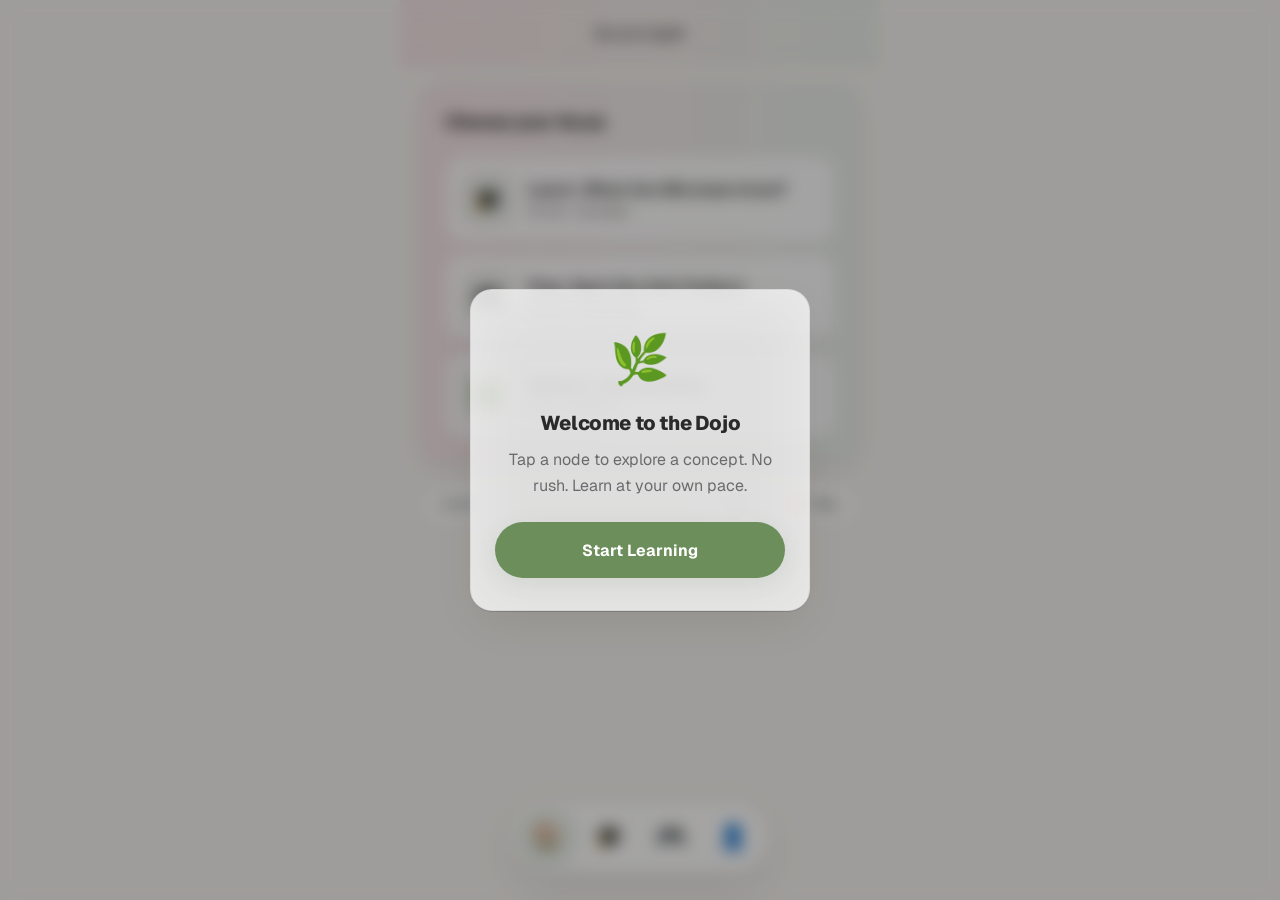
==== commit c4daa63e: "Add Geist font + clear tinted glass (matches nd28 homepage)" ====
--- a/index.html
+++ b/index.html
@@ -9,6 +9,9 @@
   <title>Microservices Dojo</title>
   <link rel="manifest" href="manifest.json">
   <link rel="apple-touch-icon" href="images/icon-192.png">
+  <link rel="preconnect" href="https://fonts.googleapis.com">
+  <link rel="preconnect" href="https://fonts.gstatic.com" crossorigin>
+  <link href="https://fonts.googleapis.com/css2?family=Geist:wght@400;500;600;700;800&family=Geist+Mono:wght@400;500&display=swap" rel="stylesheet">
   <link rel="stylesheet" href="styles.css">
 </head>
 <body>
--- a/styles.css
+++ b/styles.css
@@ -34,6 +34,12 @@
   --code-bg: #F0EDE8;
   --code-text: #2A2A2A;
 
+  /* Clear glass with tint (matches nd28 homepage) */
+  --glass: rgba(251,246,240,0.42);
+  --glass-tint: linear-gradient(90deg, rgba(211,79,138,0.10), rgba(46,158,143,0.08));
+  --font: 'Geist', -apple-system, BlinkMacSystemFont, 'Segoe UI', Roboto, 'Helvetica Neue', sans-serif;
+  --mono: 'Geist Mono', 'SF Mono', Monaco, 'Cascadia Code', monospace;
+
   --shadow-sm: 0 2px 8px rgba(0,0,0,0.04);
   --shadow-md: 0 8px 24px rgba(0,0,0,0.06);
   --shadow-lg: 0 16px 48px rgba(0,0,0,0.08);
@@ -58,6 +64,12 @@
   --code-bg: #1A1C22;
   --code-text: #C8CCD4;
 
+  /* Clear glass with tint (matches nd28 homepage) */
+  --glass: rgba(21,19,28,0.42);
+  --glass-tint: linear-gradient(90deg, rgba(247,184,210,0.14), rgba(95,211,196,0.10));
+  --font: 'Geist', -apple-system, BlinkMacSystemFont, 'Segoe UI', Roboto, 'Helvetica Neue', sans-serif;
+  --mono: 'Geist Mono', 'SF Mono', Monaco, 'Cascadia Code', monospace;
+
   --shadow-sm: 0 2px 8px rgba(0,0,0,0.25);
   --shadow-md: 0 8px 24px rgba(0,0,0,0.35);
   --shadow-lg: 0 16px 48px rgba(0,0,0,0.45);
@@ -75,7 +87,7 @@
 }
 
 html, body {
-  font-family: -apple-system, BlinkMacSystemFont, 'Segoe UI', Roboto, 'Helvetica Neue', sans-serif;
+  font-family: var(--font);
   background: var(--bg-deep);
   color: var(--text);
   font-size: 16px;
@@ -123,7 +135,10 @@
   z-index: 50;
   padding: 1.25rem;
   text-align: center;
-  background: linear-gradient(to bottom, var(--bg-deep), transparent);
+  background: var(--glass-tint), var(--glass);
+  backdrop-filter: blur(20px) saturate(160%);
+  -webkit-backdrop-filter: blur(20px) saturate(160%);
+  border-bottom: 1px solid var(--border-glass);
   pointer-events: none;
 }
 
@@ -176,9 +191,9 @@
    GLASS CARDS
    ============================================ */
 .glass-card {
-  background: var(--bg-glass);
-  backdrop-filter: blur(24px);
-  -webkit-backdrop-filter: blur(24px);
+  background: var(--glass-tint), var(--glass);
+  backdrop-filter: blur(20px) saturate(160%);
+  -webkit-backdrop-filter: blur(20px) saturate(160%);
   border: 1px solid var(--border-glass);
   border-radius: var(--radius-xl);
   box-shadow: var(--shadow-md);
@@ -778,7 +793,7 @@
   color: var(--code-text);
   border-radius: var(--radius-lg);
   padding: 1rem;
-  font-family: 'SF Mono', Monaco, 'Cascadia Code', monospace;
+  font-family: var(--mono);
   font-size: 0.8125rem;
   line-height: 1.6;
   overflow-x: auto;
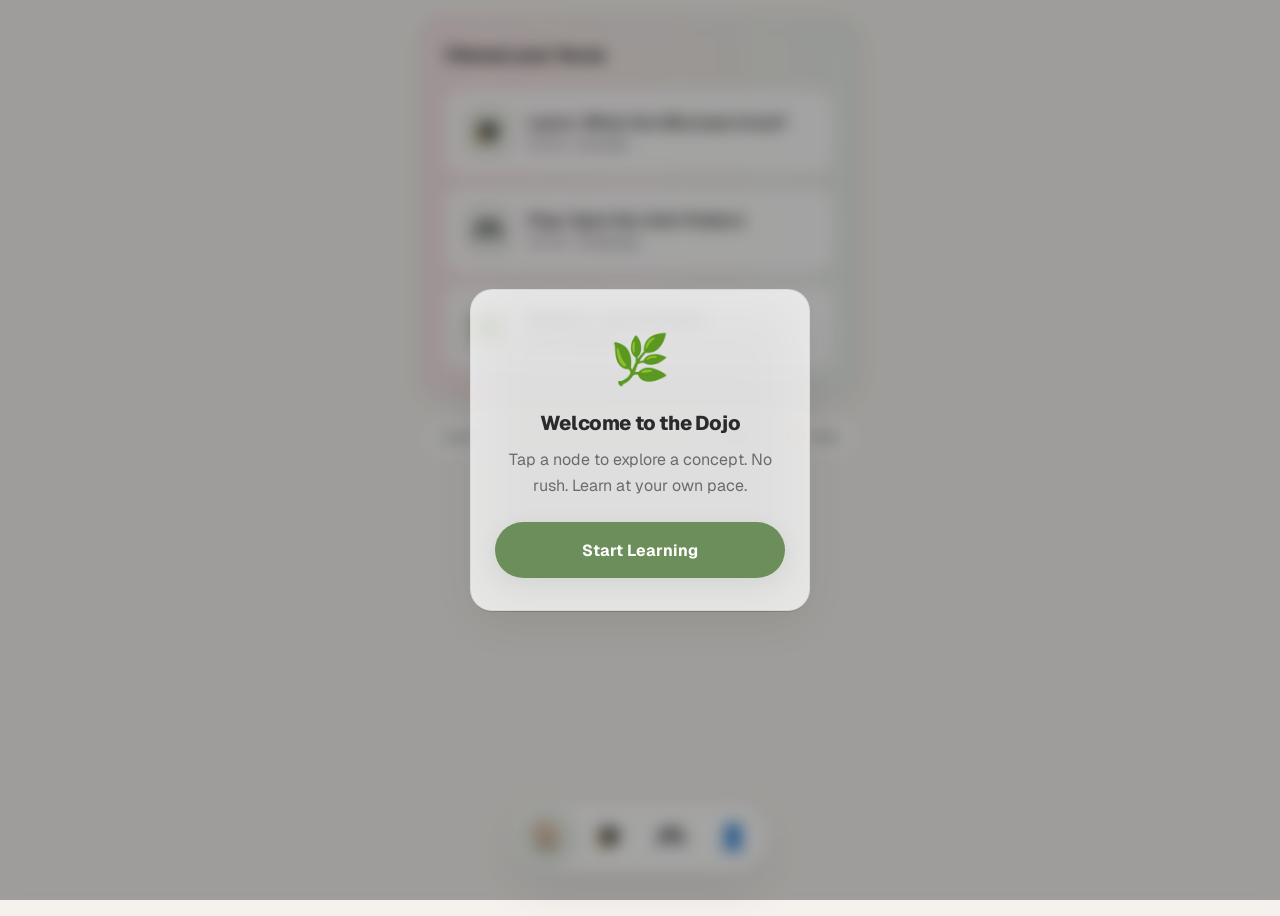
==== commit 15f15f92: "Remove annoying 'Good morning' greeting header" ====
--- a/index.html
+++ b/index.html
@@ -34,10 +34,6 @@
       <button class="install-dismiss" onclick="dismissInstall()">✕</button>
     </div>
 
-    <header class="app-header">
-      <h1 id="greeting">Good morning</h1>
-    </header>
-
     <!-- HOME -->
     <main class="app-main active" id="homeSection">
       <div class="center-card glass-card" style="margin-top: 1rem;">
--- a/styles.css
+++ b/styles.css
@@ -127,29 +127,6 @@
 }
 
 /* ============================================
-   HEADER
-   ============================================ */
-.app-header {
-  position: sticky;
-  top: 0;
-  z-index: 50;
-  padding: 1.25rem;
-  text-align: center;
-  background: var(--glass-tint), var(--glass);
-  backdrop-filter: blur(20px) saturate(160%);
-  -webkit-backdrop-filter: blur(20px) saturate(160%);
-  border-bottom: 1px solid var(--border-glass);
-  pointer-events: none;
-}
-
-.app-header h1 {
-  font-size: 1.0625rem;
-  font-weight: 700;
-  color: var(--text-dim);
-  letter-spacing: -0.01em;
-}
-
-/* ============================================
    SECTIONS
    ============================================ */
 .app-main {
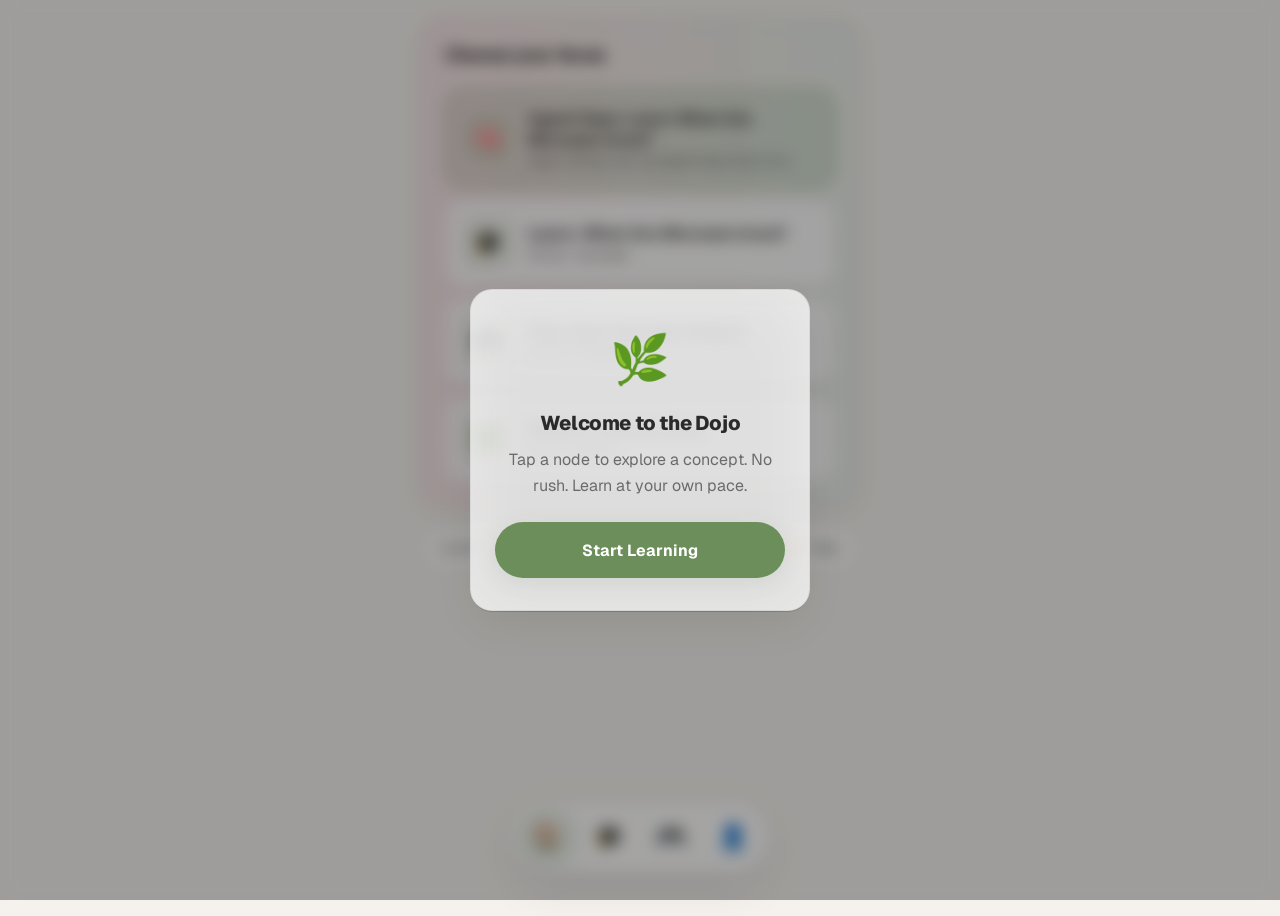
==== commit 2f1916bf: "Fix blank page: bump SW cache + network-first, add mobile-web-app-capable meta" ====
--- a/index.html
+++ b/index.html
@@ -4,6 +4,7 @@
   <meta charset="UTF-8">
   <meta name="viewport" content="width=device-width, initial-scale=1.0, maximum-scale=1.0, user-scalable=no">
   <meta name="theme-color" content="#6B8E5A">
+  <meta name="mobile-web-app-capable" content="yes">
   <meta name="apple-mobile-web-app-capable" content="yes">
   <meta name="apple-mobile-web-app-status-bar-style" content="default">
   <title>Microservices Dojo</title>
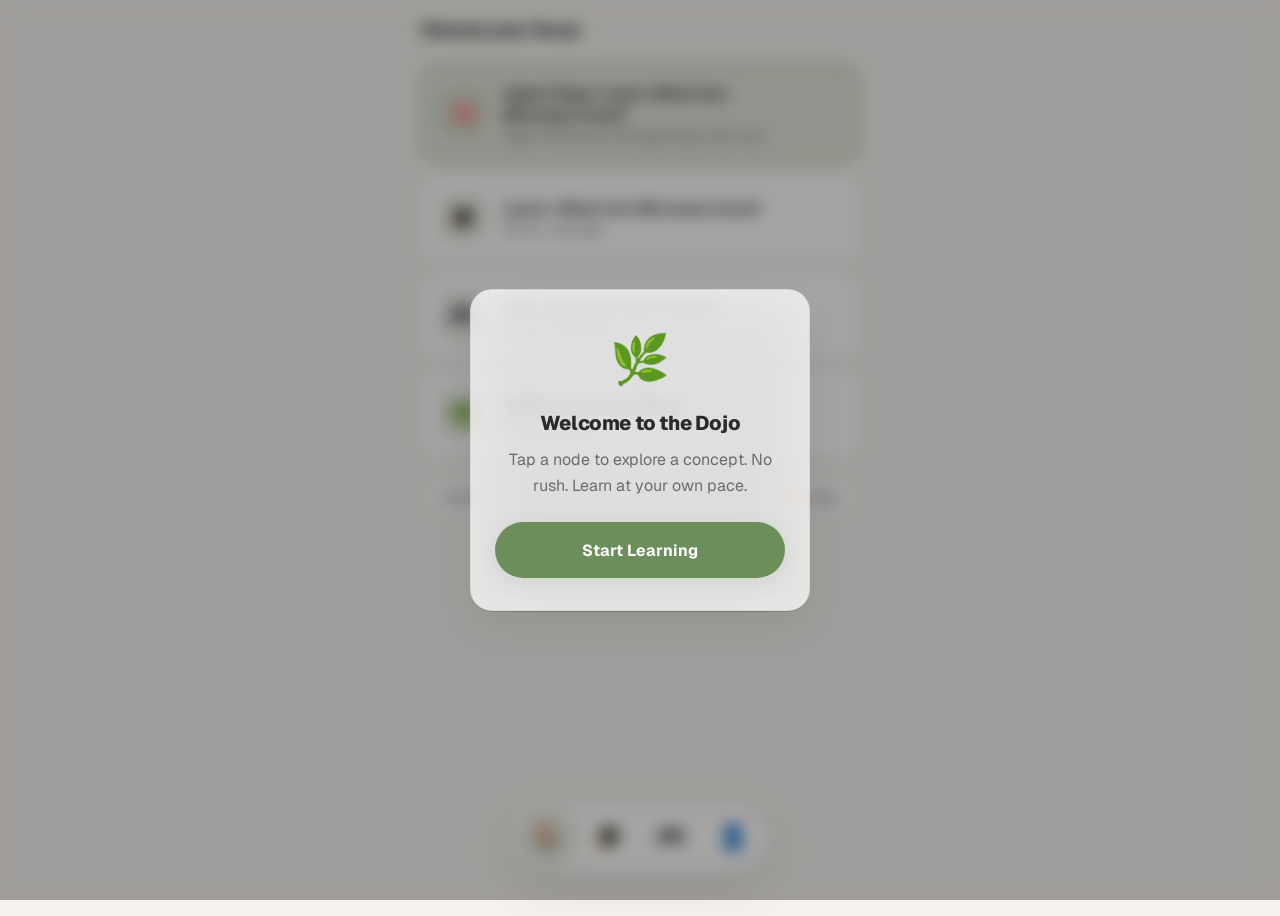
==== commit 6315c37e: "Remove nested glass wrapper on home focus card" ====
--- a/index.html
+++ b/index.html
@@ -5,7 +5,6 @@
   <meta name="viewport" content="width=device-width, initial-scale=1.0, maximum-scale=1.0, user-scalable=no">
   <meta name="theme-color" content="#6B8E5A">
   <meta name="mobile-web-app-capable" content="yes">
-  <meta name="apple-mobile-web-app-capable" content="yes">
   <meta name="apple-mobile-web-app-status-bar-style" content="default">
   <title>Microservices Dojo</title>
   <link rel="manifest" href="manifest.json">
@@ -37,7 +36,7 @@
 
     <!-- HOME -->
     <main class="app-main active" id="homeSection">
-      <div class="center-card glass-card" style="margin-top: 1rem;">
+      <div class="center-card" style="margin-top: 1rem;">
         <h2 class="card-heading">Choose your focus</h2>
         <div class="mission-list" id="homeMissions">
           <!-- populated by renderHome() -->
--- a/styles.css
+++ b/styles.css
@@ -545,6 +545,25 @@
   margin-bottom: 0.5rem;
 }
 
+/* Bottom sheet on small screens */
+@media (max-width: 640px) {
+  .modal {
+    top: auto;
+    left: 0;
+    right: 0;
+    bottom: 0;
+    transform: translateY(100%);
+    width: 100%;
+    max-width: 100%;
+    max-height: 92vh;
+    border-radius: var(--radius-xl) var(--radius-xl) 0 0;
+    border-bottom: none;
+  }
+  .modal.open {
+    transform: translateY(0);
+  }
+}
+
 /* ============================================
    PROFILE MODAL
    ============================================ */
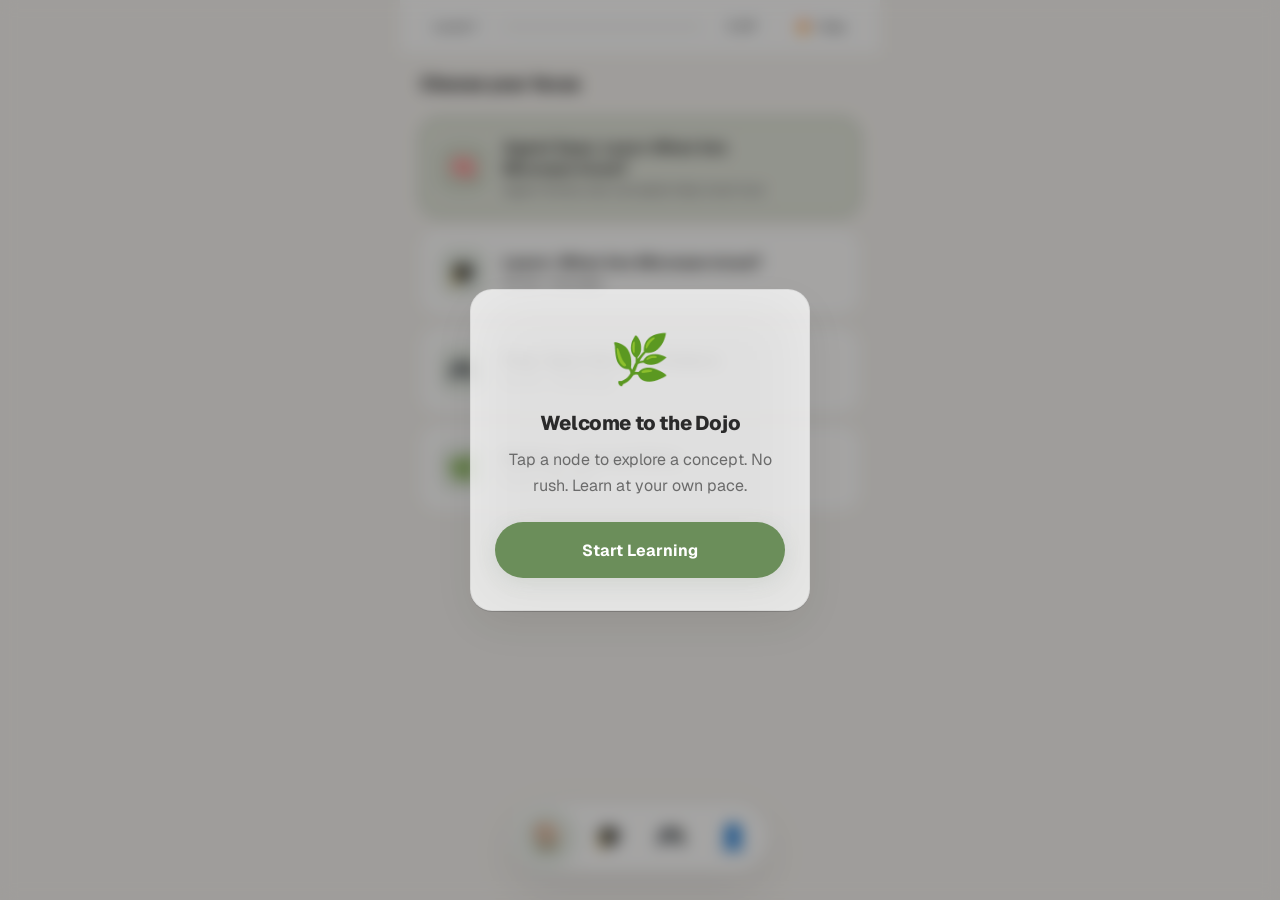
==== commit 26ae5432: "Pin level/XP/streak as sticky top status bar" ====
--- a/index.html
+++ b/index.html
@@ -36,19 +36,19 @@
 
     <!-- HOME -->
     <main class="app-main active" id="homeSection">
+      <div class="home-stats">
+        <span class="stat-pill" id="homeLevel">Level 1</span>
+        <div class="xp-bar-thin">
+          <div class="xp-fill" id="homeXpFill" style="width:0%"></div>
+        </div>
+        <span class="stat-pill" id="homeXpText">0 XP</span>
+        <span class="stat-pill" id="homeStreak"></span>
+      </div>
       <div class="center-card" style="margin-top: 1rem;">
         <h2 class="card-heading">Choose your focus</h2>
         <div class="mission-list" id="homeMissions">
           <!-- populated by renderHome() -->
         </div>
-      </div>
-      <div class="home-stats">
-        <span class="stat-pill" id="homeLevel">Level 1</span>
-        <div class="xp-bar-thin">
-          <div class="xp-fill" id="homeXpFill" style="width:0%"></div>
-        </div>
-        <span class="stat-pill" id="homeXpText">0 XP</span>
-        <span class="stat-pill" id="homeStreak"></span>
       </div>
     </main>
 
--- a/styles.css
+++ b/styles.css
@@ -247,11 +247,18 @@
 }
 
 .home-stats {
+  position: sticky;
+  top: 0;
+  z-index: 20;
   display: flex;
   align-items: center;
   gap: 0.75rem;
-  margin-top: 1.5rem;
-  padding: 0 0.5rem;
+  margin: 0 -1.25rem 0.75rem;
+  padding: max(0.6rem, env(safe-area-inset-top)) 1.25rem 0.6rem;
+  background: var(--bg-glass);
+  backdrop-filter: blur(12px);
+  -webkit-backdrop-filter: blur(12px);
+  border-bottom: 1px solid var(--border-glass);
 }
 
 .stat-pill {
@@ -520,6 +527,9 @@
   margin: 0.625rem auto;
   opacity: 0.45;
   flex-shrink: 0;
+  position: sticky;
+  top: 0;
+  z-index: 2;
 }
 
 .modal-body {
@@ -555,7 +565,7 @@
     transform: translateY(100%);
     width: 100%;
     max-width: 100%;
-    max-height: 92vh;
+    max-height: calc(100dvh - 6vh);
     border-radius: var(--radius-xl) var(--radius-xl) 0 0;
     border-bottom: none;
   }
